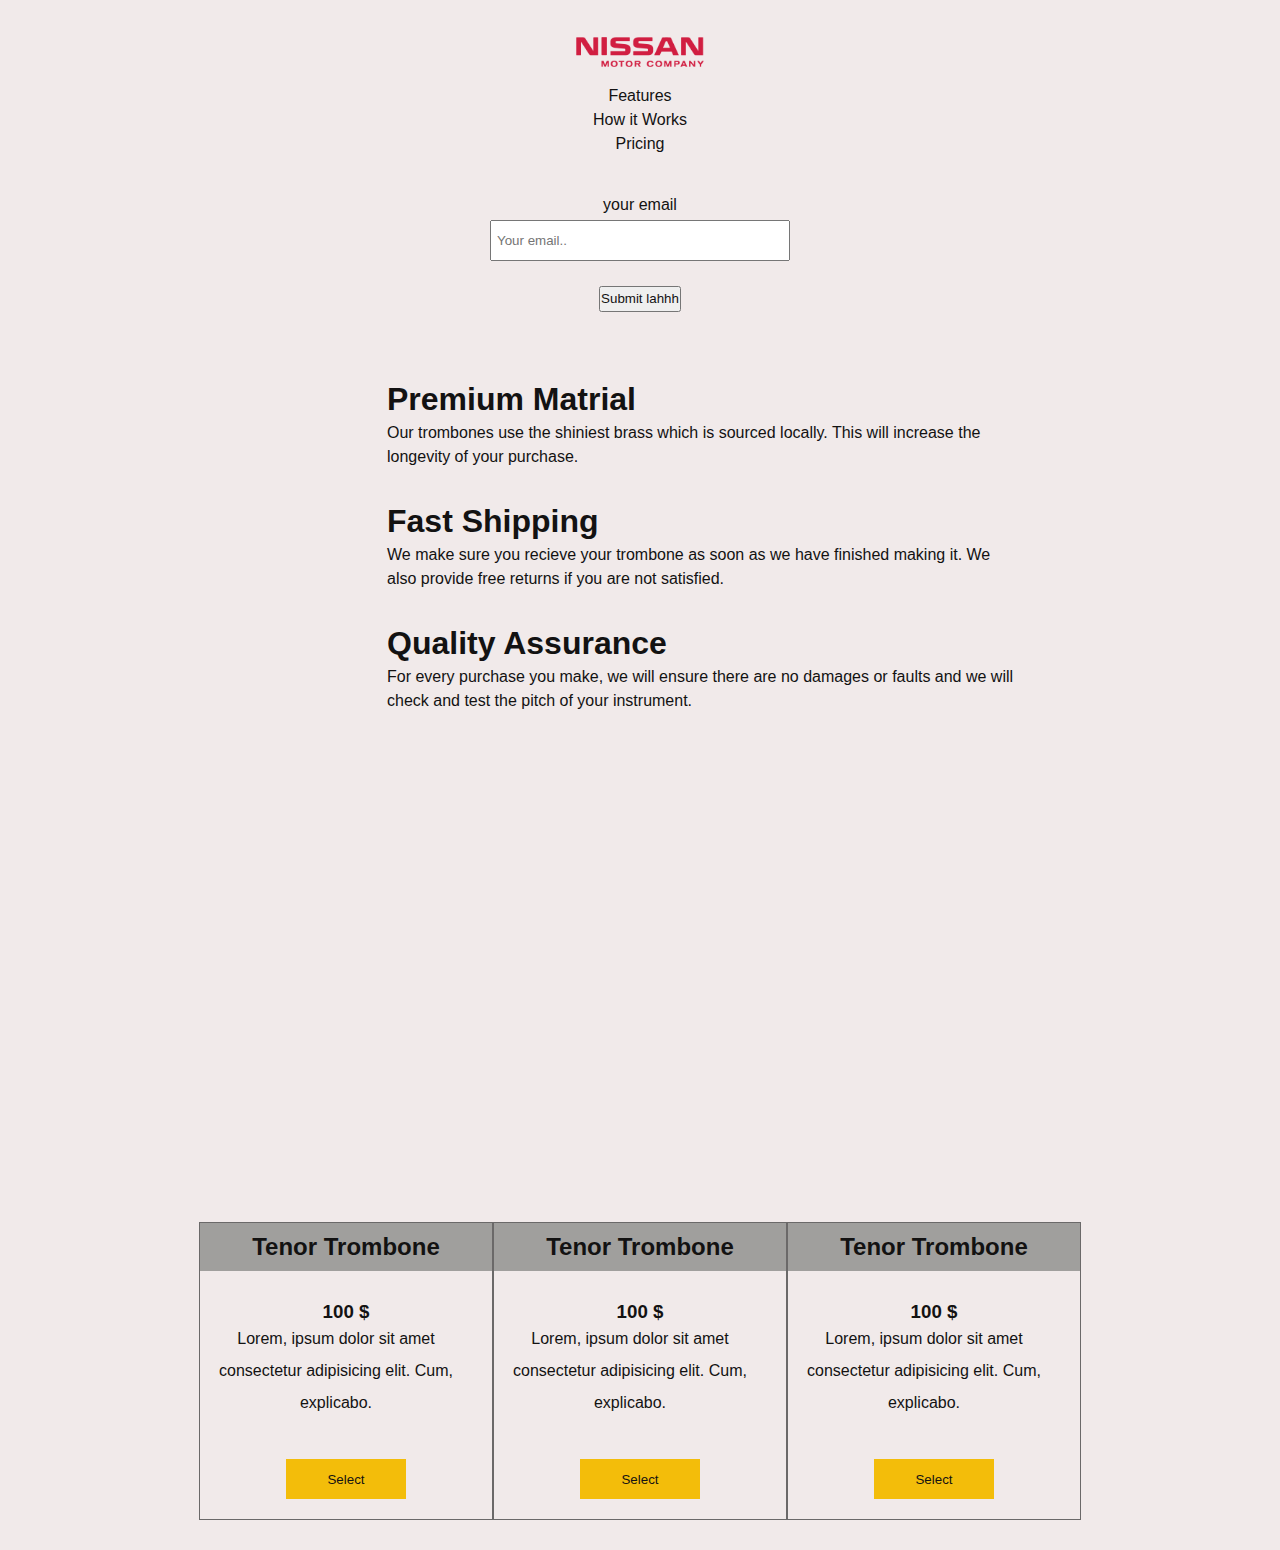
==== landing-page/index.html @ b7daccd7 "sisa footer" ====
<!DOCTYPE html>
<html lang="en">

<head>
  <meta charset="UTF-8">
  <meta name="viewport" content="width=device-width, initial-scale=1.0">
  <title>Landing Page</title>
  <link rel="stylesheet" href="css/main.css">
</head>

<body>
  <header id="header">
    <img src="./asset/logo.png" alt="loho png" class="header-img" srcset="">
    <nav id="nav-bar">
      <ul>
        <li class="nav-link"><a href="#">Features</a></li>
        <li class="nav-link"><a href="#">How it Works</a></li>
        <li class="nav-link"><a href="#">Pricing</a></li>
      </ul>
    </nav>
  </header>
  <main id="main">
    <form action="#" id="form">
      <label for="email">your email</label>
      <input type="email" id="email" name="email" placeholder="Your email..">
      <input type="submit" value="Submit lahhh" id="submit">
    </form>
    <div class="features" id="features">
      <div class="feat feat-1">
        <h1 class="title">Premium Matrial</h1>
        <p class="caption-features">Our trombones use the shiniest brass which is sourced locally. This will increase
          the longevity of your purchase. </p>
      </div>
      <div class="feat feat-2">
        <h1 class="title">Fast Shipping</h1>
        <p class="caption-features">We make sure you recieve your trombone as soon as we have finished making it. We
          also provide free returns if you are not satisfied. </p>
      </div>
      <div class="feat feat-3">
        <h1 class="title">Quality Assurance</h1>
        <p class="caption-features">For every purchase you make, we will ensure there are no damages or faults and we
          will check and test the pitch of your instrument. </p>
      </div>
    </div>
    <div class="video">
      <iframe width="560" height="315" src="https://www.youtube.com/embed/Jk52Q8PHy38" frameborder="0"
        allow="accelerometer; autoplay; clipboard-write; encrypted-media; gyroscope; picture-in-picture"
        allowfullscreen></iframe>
    </div>
    <div class="pricing">
      <div class="price">
        <h2>Tenor Trombone</h2>
        <h3>100 $</h3>
        <p>Lorem, ipsum dolor sit amet consectetur adipisicing elit. Cum, explicabo.</p>
        <button class="btn">Select</button>
      </div>
      <div class="price">
        <h2>Tenor Trombone</h2>
        <h3>100 $</h3>
        <p>Lorem, ipsum dolor sit amet consectetur adipisicing elit. Cum, explicabo.</p>
        <button class="btn">Select</button>
      </div>
      <div class="price">
        <h2>Tenor Trombone</h2>
        <h3>100 $</h3>
        <p>Lorem, ipsum dolor sit amet consectetur adipisicing elit. Cum, explicabo.</p>
        <button class="btn">Select</button>
      </div>
    </div>

  </main>
</body>

</html>
---- landing-page/css/main.css ----
* {
  margin: 0;
  padding: 0;
  font-family: Arial, Helvetica, sans-serif;
  color: #131212;
}

body {
  background-color: #f1eaea;
}

#header {
  background-color: #f1eaea;
  text-align: center;
  position: fixed;
  width: 100%;
  z-index: 2;
}

#header .header-img {
  width: 9em;
  display: block;
  margin: -20px auto -40px auto;
}

#header .nav-link {
  list-style-type: none;
  line-height: 1.5em;
}

#header .nav-link a {
  text-decoration: none;
}

#main {
  padding: 10px;
  margin: auto;
  position: relative;
  margin: auto;
  top: 10em;
  display: -webkit-box;
  display: -ms-flexbox;
  display: flex;
  -webkit-box-orient: vertical;
  -webkit-box-direction: normal;
      -ms-flex-direction: column;
          flex-direction: column;
}

#main #form {
  display: -webkit-box;
  display: -ms-flexbox;
  display: flex;
  -webkit-box-orient: vertical;
  -webkit-box-direction: normal;
      -ms-flex-direction: column;
          flex-direction: column;
  width: 300px;
  text-align: center;
  margin: 20px auto;
  line-height: 30px;
}

#main #form #submit {
  max-width: 70%;
  margin: 25px auto;
  height: 2em;
}

#main #form #email {
  height: 2em;
  padding: 5px;
}

#features {
  display: -webkit-box;
  display: -ms-flexbox;
  display: flex;
  -webkit-box-orient: vertical;
  -webkit-box-direction: normal;
      -ms-flex-direction: column;
          flex-direction: column;
  -webkit-box-align: center;
      -ms-flex-align: center;
          align-items: center;
  text-align: left;
}

#features .feat {
  line-height: 1.5em;
  margin-top: 20px;
  padding: 10px;
}

#features .feat h1, #features .feat p {
  margin-left: 125px;
}

#features .feat p {
  margin-top: 10px;
}

#features .feat::before {
  content: "";
  height: 80px;
  width: 80px;
  position: absolute;
}

#features .feat-1::before {
  background: url("https://www.flaticon.com/svg/static/icons/svg/599/599502.svg");
}

#features .feat-2::before {
  background: url("https://www.flaticon.com/svg/static/icons/svg/609/609361.svg");
}

#features .feat-3::before {
  background: url("https://www.flaticon.com/svg/static/icons/svg/786/786447.svg");
}

.video {
  margin: 5em auto;
}

.pricing {
  display: -webkit-box;
  display: -ms-flexbox;
  display: flex;
  -webkit-box-orient: vertical;
  -webkit-box-direction: normal;
      -ms-flex-direction: column;
          flex-direction: column;
  text-align: center;
}

.pricing .price {
  -webkit-box-sizing: border-box;
          box-sizing: border-box;
  border: #6b6969 solid 1px;
  width: 300px;
  margin: 20px auto;
}

.pricing .price h2 {
  text-align: center;
  padding: 10px 0;
  background-color: #a09f9d;
}

.pricing .price h3 {
  text-align: center;
  margin-top: 30px;
}

.pricing .price p {
  margin: 0 20px 20px 0;
  line-height: 2em;
}

.pricing .price .btn {
  margin: 20px 0;
  width: 120px;
  height: 40px;
  border: none;
  background-color: #f3bd0a;
}

@media only screen and (min-width: 600px) {
  .feat {
    max-width: 90%;
  }
}

@media only screen and (min-width: 768px) {
  .feat {
    max-width: 75%;
  }
  .pricing {
    -webkit-box-orient: horizontal;
    -webkit-box-direction: normal;
        -ms-flex-direction: row;
            flex-direction: row;
    width: 70%;
    margin: auto;
  }
}

@media only screen and (min-width: 992px) {
  .feat {
    max-width: 60%;
  }
}
/*# sourceMappingURL=main.css.map */
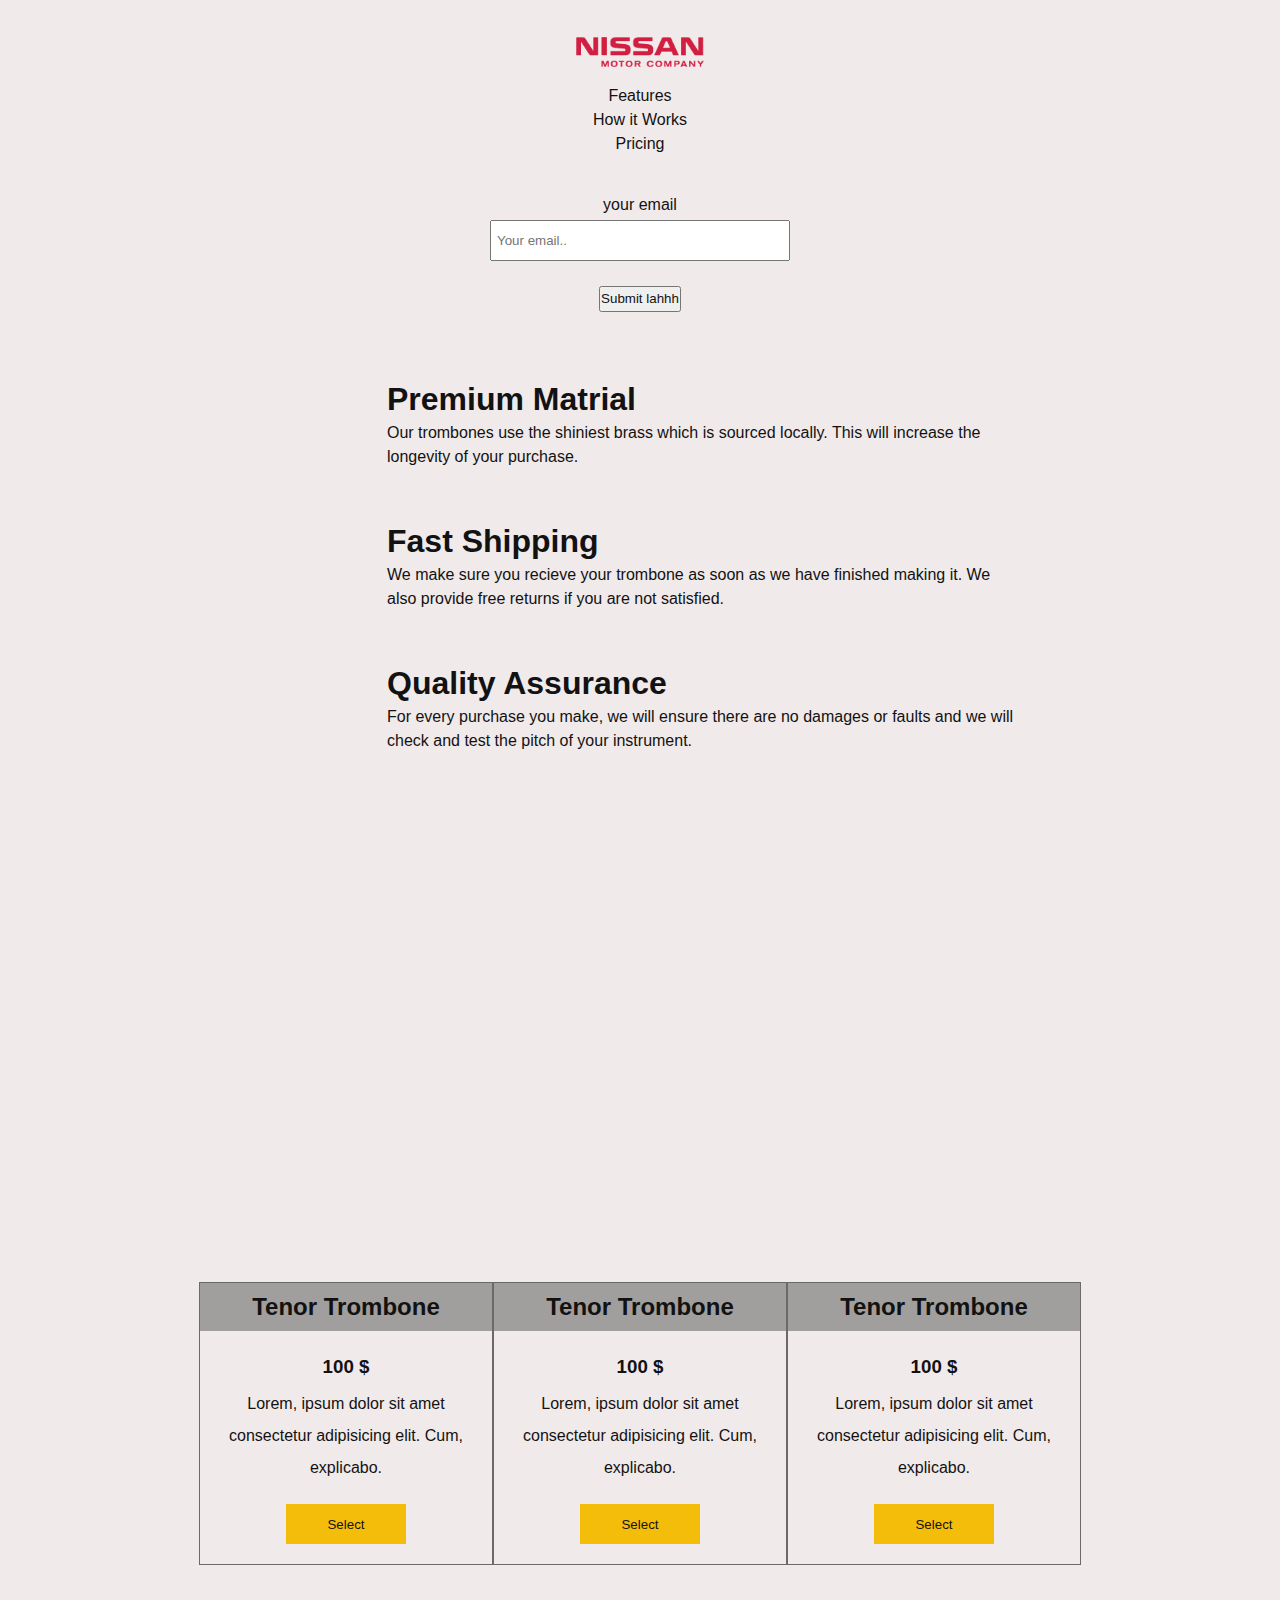
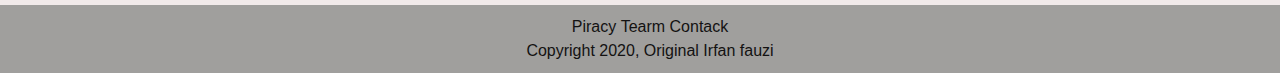
==== commit c0b7f559: "mobile version finish" ====
--- a/landing-page/index.html
+++ b/landing-page/index.html
@@ -20,7 +20,7 @@
     </nav>
   </header>
   <main id="main">
-    <form action="#" id="form">
+    <form action="https://www.freecodecamp.com/email-submit" id="form">
       <label for="email">your email</label>
       <input type="email" id="email" name="email" placeholder="Your email..">
       <input type="submit" value="Submit lahhh" id="submit">
@@ -69,6 +69,16 @@
     </div>
 
   </main>
+  <footer id="footer">
+    <div class="foot">
+      <ul>
+        <li><a href="#">Piracy</a></li>
+        <li><a href="#">Tearm</a></li>
+        <li><a href="#">Contack</a></li>
+      </ul>
+      <p>Copyright 2020, Original Irfan fauzi</p>
+    </div>
+  </footer>
 </body>
 
 </html>--- a/landing-page/css/main.css
+++ b/landing-page/css/main.css
@@ -88,7 +88,7 @@
 
 #features .feat {
   line-height: 1.5em;
-  margin-top: 20px;
+  margin: 20px 0;
   padding: 10px;
 }
 
@@ -150,11 +150,11 @@
 
 .pricing .price h3 {
   text-align: center;
-  margin-top: 30px;
+  margin: 25px auto 10px auto;
 }
 
 .pricing .price p {
-  margin: 0 20px 20px 0;
+  margin: auto 20px;
   line-height: 2em;
 }
 
@@ -164,6 +164,37 @@
   height: 40px;
   border: none;
   background-color: #f3bd0a;
+}
+
+#footer {
+  background-color: #a09f9d;
+  height: 3em;
+  width: 100%;
+  position: relative;
+  margin-top: 170px;
+  padding: 10px;
+}
+
+#footer .foot {
+  margin: 0 auto;
+  width: 300px;
+  -webkit-box-sizing: border-box;
+          box-sizing: border-box;
+  text-align: center;
+}
+
+#footer li, #footer p {
+  line-height: 1.5em;
+  display: inline;
+  text-align: center;
+}
+
+#footer li a, #footer p a {
+  text-decoration: none;
+}
+
+#footer li p, #footer p p {
+  font-size: 20px;
 }
 
 @media only screen and (min-width: 600px) {
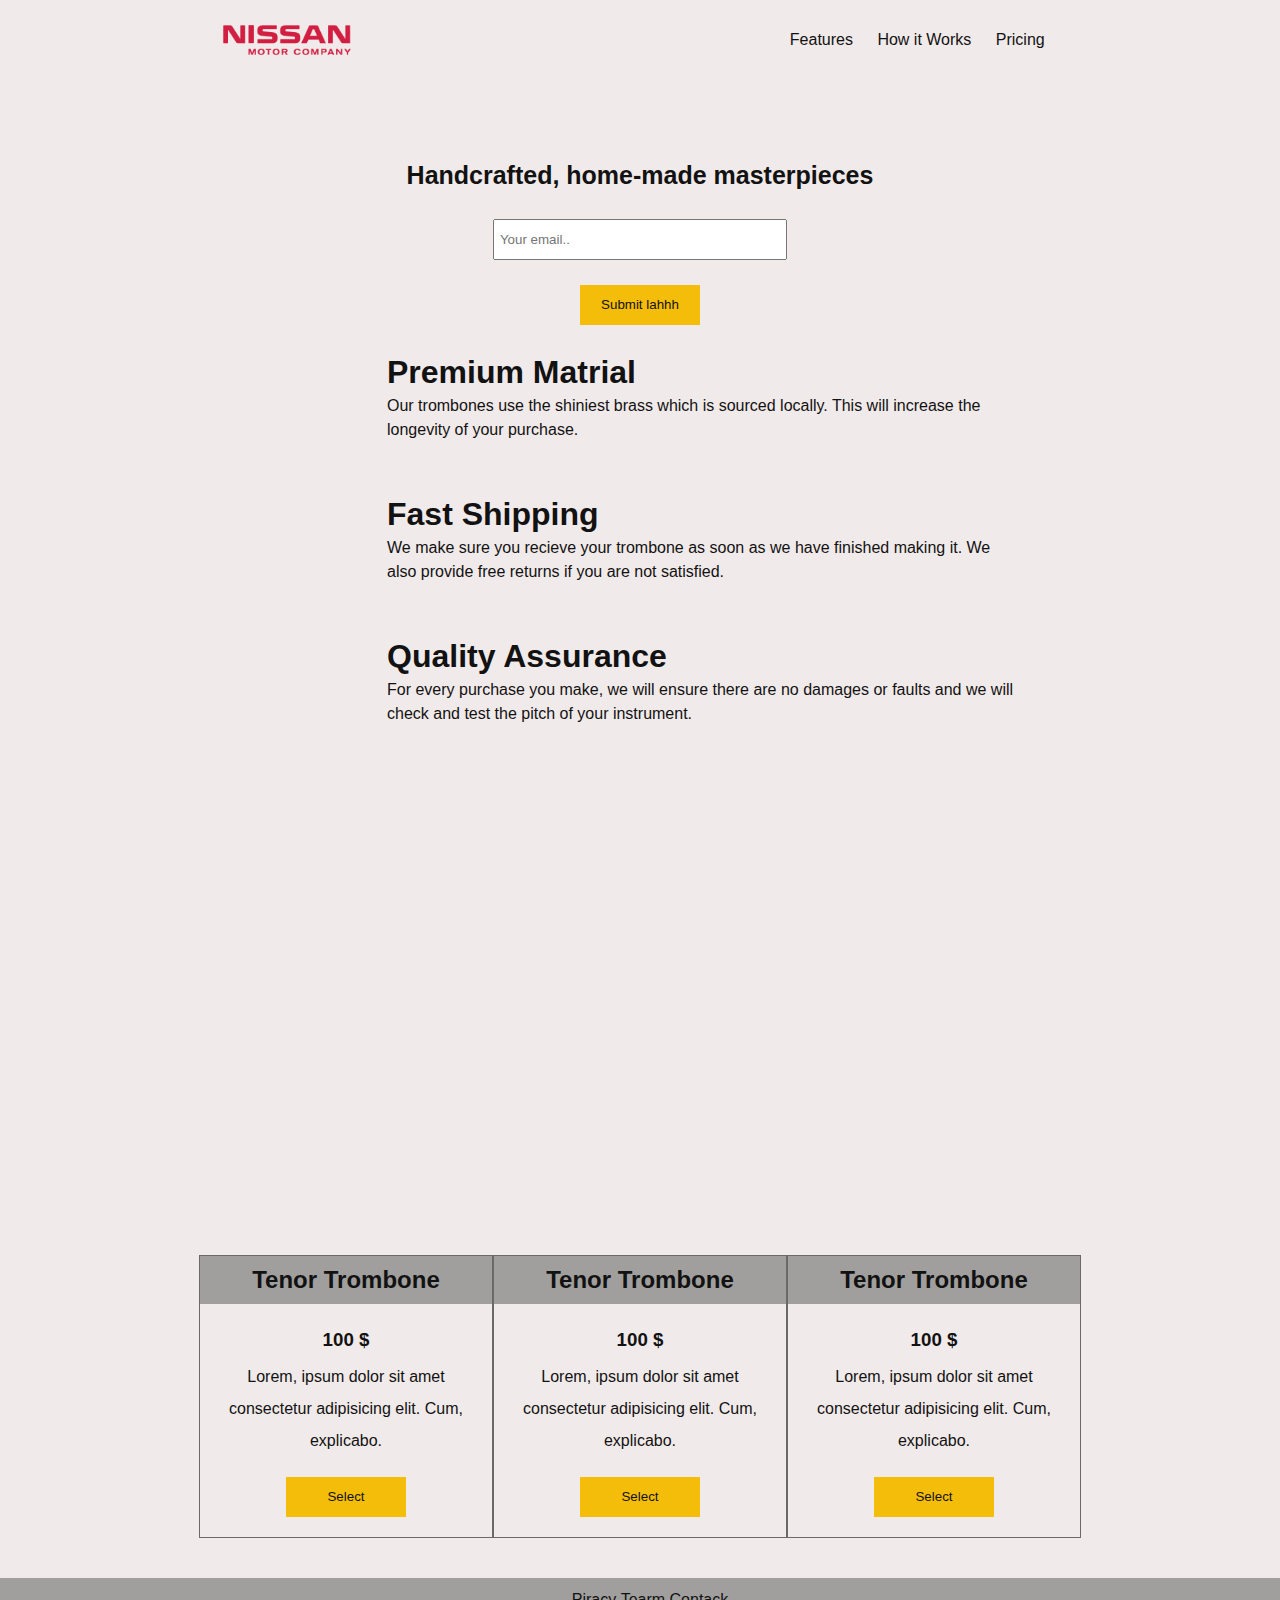
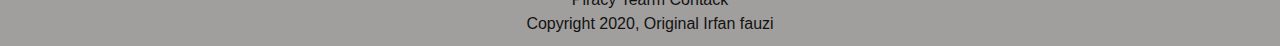
==== commit ab77c4bb: "resize label and buton email form" ====
--- a/landing-page/index.html
+++ b/landing-page/index.html
@@ -21,7 +21,7 @@
   </header>
   <main id="main">
     <form action="https://www.freecodecamp.com/email-submit" id="form">
-      <label for="email">your email</label>
+      <label for="email">Handcrafted, home-made masterpieces</label>
       <input type="email" id="email" name="email" placeholder="Your email..">
       <input type="submit" value="Submit lahhh" id="submit">
     </form>
--- a/landing-page/css/main.css
+++ b/landing-page/css/main.css
@@ -1,77 +1,3 @@
-* {
-  margin: 0;
-  padding: 0;
-  font-family: Arial, Helvetica, sans-serif;
-  color: #131212;
-}
-
-body {
-  background-color: #f1eaea;
-}
-
-#header {
-  background-color: #f1eaea;
-  text-align: center;
-  position: fixed;
-  width: 100%;
-  z-index: 2;
-}
-
-#header .header-img {
-  width: 9em;
-  display: block;
-  margin: -20px auto -40px auto;
-}
-
-#header .nav-link {
-  list-style-type: none;
-  line-height: 1.5em;
-}
-
-#header .nav-link a {
-  text-decoration: none;
-}
-
-#main {
-  padding: 10px;
-  margin: auto;
-  position: relative;
-  margin: auto;
-  top: 10em;
-  display: -webkit-box;
-  display: -ms-flexbox;
-  display: flex;
-  -webkit-box-orient: vertical;
-  -webkit-box-direction: normal;
-      -ms-flex-direction: column;
-          flex-direction: column;
-}
-
-#main #form {
-  display: -webkit-box;
-  display: -ms-flexbox;
-  display: flex;
-  -webkit-box-orient: vertical;
-  -webkit-box-direction: normal;
-      -ms-flex-direction: column;
-          flex-direction: column;
-  width: 300px;
-  text-align: center;
-  margin: 20px auto;
-  line-height: 30px;
-}
-
-#main #form #submit {
-  max-width: 70%;
-  margin: 25px auto;
-  height: 2em;
-}
-
-#main #form #email {
-  height: 2em;
-  padding: 5px;
-}
-
 #features {
   display: -webkit-box;
   display: -ms-flexbox;
@@ -119,51 +45,22 @@
   background: url("https://www.flaticon.com/svg/static/icons/svg/786/786447.svg");
 }
 
-.video {
-  margin: 5em auto;
-}
-
-.pricing {
-  display: -webkit-box;
-  display: -ms-flexbox;
-  display: flex;
-  -webkit-box-orient: vertical;
-  -webkit-box-direction: normal;
-      -ms-flex-direction: column;
-          flex-direction: column;
-  text-align: center;
-}
-
-.pricing .price {
-  -webkit-box-sizing: border-box;
-          box-sizing: border-box;
-  border: #6b6969 solid 1px;
-  width: 300px;
-  margin: 20px auto;
-}
-
-.pricing .price h2 {
-  text-align: center;
-  padding: 10px 0;
-  background-color: #a09f9d;
-}
-
-.pricing .price h3 {
-  text-align: center;
-  margin: 25px auto 10px auto;
-}
-
-.pricing .price p {
-  margin: auto 20px;
-  line-height: 2em;
-}
-
-.pricing .price .btn {
-  margin: 20px 0;
-  width: 120px;
-  height: 40px;
-  border: none;
-  background-color: #f3bd0a;
+@media only screen and (min-width: 600px) {
+  .feat {
+    max-width: 90%;
+  }
+}
+
+@media only screen and (min-width: 768px) {
+  .feat {
+    max-width: 75%;
+  }
+}
+
+@media only screen and (min-width: 992px) {
+  .feat {
+    max-width: 60%;
+  }
 }
 
 #footer {
@@ -197,16 +94,166 @@
   font-size: 20px;
 }
 
-@media only screen and (min-width: 600px) {
-  .feat {
-    max-width: 90%;
-  }
+#form {
+  display: -webkit-box;
+  display: -ms-flexbox;
+  display: flex;
+  -webkit-box-orient: vertical;
+  -webkit-box-direction: normal;
+      -ms-flex-direction: column;
+          flex-direction: column;
+  max-width: 100%;
+  text-align: center;
+  margin: 20px auto;
+  line-height: 30px;
+}
+
+#form label {
+  font-size: 25px;
+  margin: 0.6rem 0;
+  padding-bottom: 20px;
+  font-weight: bolder;
+}
+
+#form #submit {
+  margin: 25px auto;
+  height: 40px;
+  background-color: #f3bd0a;
+  border: none;
+  width: 120px;
+}
+
+#form #email {
+  height: 2em;
+  padding: 5px;
+  width: 60%;
+  margin: auto;
+}
+
+@media only screen and (min-width: 992px) {
+  #form {
+    margin: -20px auto;
+  }
+}
+
+#header {
+  background-color: #f1eaea;
+  text-align: center;
+  position: fixed;
+  width: 100%;
+  z-index: 2;
+}
+
+#header .header-img {
+  width: 9em;
+  display: block;
+  margin: -20px auto -40px auto;
+}
+
+#header .nav-link {
+  list-style-type: none;
+  line-height: 1.5em;
+}
+
+#header .nav-link a {
+  text-decoration: none;
 }
 
 @media only screen and (min-width: 768px) {
-  .feat {
-    max-width: 75%;
-  }
+  #header {
+    display: -webkit-box;
+    display: -ms-flexbox;
+    display: flex;
+    -ms-flex-pack: distribute;
+        justify-content: space-around;
+    -webkit-box-align: center;
+        -ms-flex-align: center;
+            align-items: center;
+    height: 5em;
+  }
+  #header .nav-link {
+    display: inline-block;
+    margin-right: 20px;
+  }
+  #header .header-img {
+    margin: 0;
+  }
+}
+
+.pricing {
+  display: -webkit-box;
+  display: -ms-flexbox;
+  display: flex;
+  -webkit-box-orient: vertical;
+  -webkit-box-direction: normal;
+      -ms-flex-direction: column;
+          flex-direction: column;
+  text-align: center;
+}
+
+.pricing .price {
+  -webkit-box-sizing: border-box;
+          box-sizing: border-box;
+  border: #6b6969 solid 1px;
+  width: 300px;
+  margin: 20px auto;
+}
+
+.pricing .price h2 {
+  text-align: center;
+  padding: 10px 0;
+  background-color: #a09f9d;
+}
+
+.pricing .price h3 {
+  text-align: center;
+  margin: 25px auto 10px auto;
+}
+
+.pricing .price p {
+  margin: auto 20px;
+  line-height: 2em;
+}
+
+.pricing .price .btn {
+  margin: 20px 0;
+  width: 120px;
+  height: 40px;
+  border: none;
+  background-color: #f3bd0a;
+}
+
+.video {
+  margin: 5em auto;
+}
+
+* {
+  margin: 0;
+  padding: 0;
+  font-family: Arial, Helvetica, sans-serif;
+  color: #131212;
+}
+
+body {
+  background-color: #f1eaea;
+}
+
+#main {
+  padding: 10px;
+  margin: auto;
+  position: relative;
+  margin: auto;
+  top: 10em;
+  display: -webkit-box;
+  display: -ms-flexbox;
+  display: flex;
+  -webkit-box-orient: vertical;
+  -webkit-box-direction: normal;
+      -ms-flex-direction: column;
+          flex-direction: column;
+}
+
+@media only screen and (min-width: 992px) {
   .pricing {
     -webkit-box-orient: horizontal;
     -webkit-box-direction: normal;
@@ -216,10 +263,4 @@
     margin: auto;
   }
 }
-
-@media only screen and (min-width: 992px) {
-  .feat {
-    max-width: 60%;
-  }
-}
 /*# sourceMappingURL=main.css.map */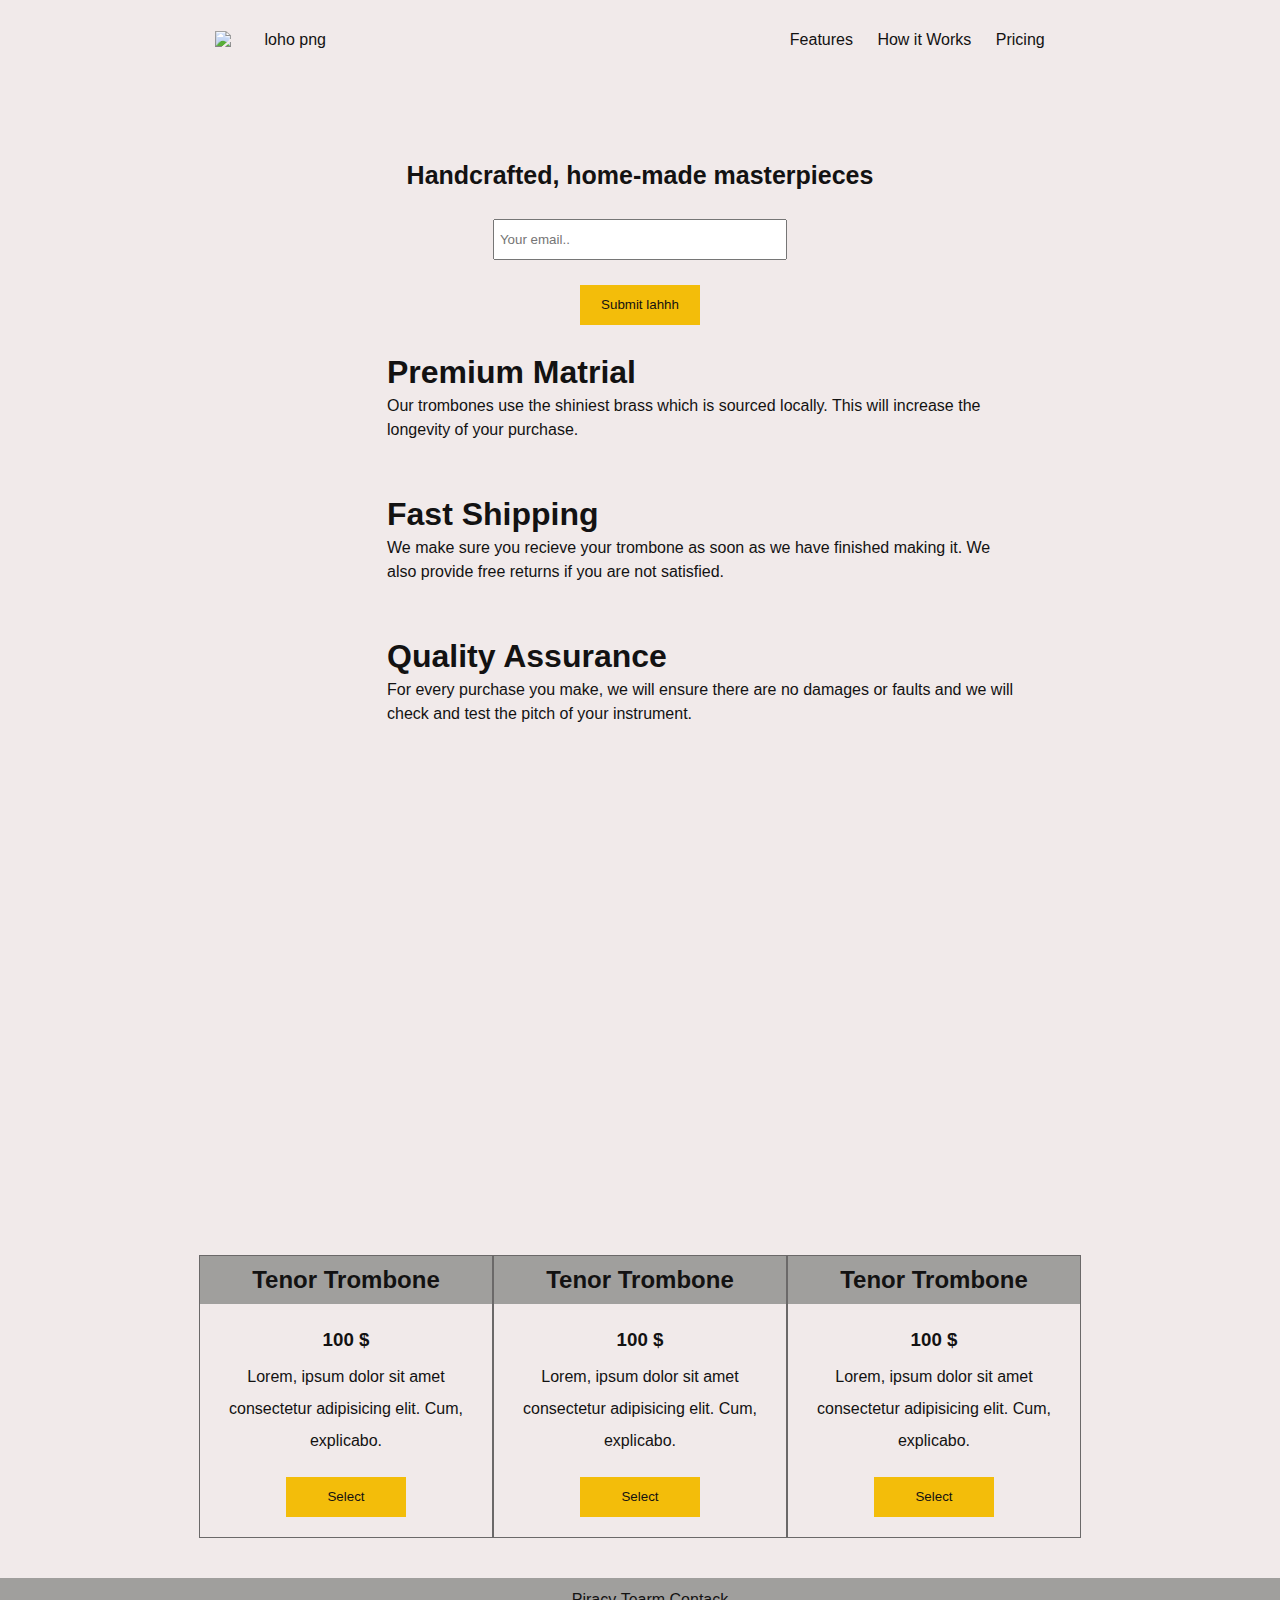
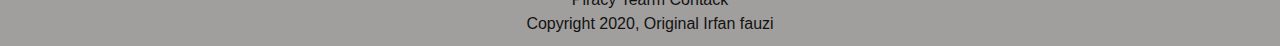
==== commit 5ff081ba: "test complete" ====
--- a/landing-page/index.html
+++ b/landing-page/index.html
@@ -10,12 +10,14 @@
 
 <body>
   <header id="header">
-    <img src="./asset/logo.png" alt="loho png" class="header-img" srcset="">
+    <img
+      src="https://previews.dropbox.com/p/thumb/[base64]/p.png?fv_content=true&size_mode=5"
+      alt="loho png" id="header-img" class="header-img" srcset="">
     <nav id="nav-bar">
       <ul>
-        <li class="nav-link"><a href="#">Features</a></li>
-        <li class="nav-link"><a href="#">How it Works</a></li>
-        <li class="nav-link"><a href="#">Pricing</a></li>
+        <li class="nav-link"><a href="#features">Features</a></li>
+        <li class="nav-link"><a href="#how-it-works">How it Works</a></li>
+        <li class="nav-link"><a href="#pricing">Pricing</a></li>
       </ul>
     </nav>
   </header>
@@ -25,7 +27,7 @@
       <input type="email" id="email" name="email" placeholder="Your email..">
       <input type="submit" value="Submit lahhh" id="submit">
     </form>
-    <div class="features" id="features">
+    <section class="features" id="features">
       <div class="feat feat-1">
         <h1 class="title">Premium Matrial</h1>
         <p class="caption-features">Our trombones use the shiniest brass which is sourced locally. This will increase
@@ -41,13 +43,14 @@
         <p class="caption-features">For every purchase you make, we will ensure there are no damages or faults and we
           will check and test the pitch of your instrument. </p>
       </div>
-    </div>
-    <div class="video">
-      <iframe width="560" height="315" src="https://www.youtube.com/embed/Jk52Q8PHy38" frameborder="0"
-        allow="accelerometer; autoplay; clipboard-write; encrypted-media; gyroscope; picture-in-picture"
+    </section>
+    <section id="how-it-works">
+      <iframe width="560" id="video" class="video" height="315" src="https://www.youtube.com/embed/Jk52Q8PHy38"
+        frameborder="0" allow="accelerometer; autoplay; clipboard-write; encrypted-media; gyroscope; picture-in-picture"
         allowfullscreen></iframe>
-    </div>
-    <div class="pricing">
+    </section>
+
+    <section class="pricing" id="pricing">
       <div class="price">
         <h2>Tenor Trombone</h2>
         <h3>100 $</h3>
@@ -66,7 +69,7 @@
         <p>Lorem, ipsum dolor sit amet consectetur adipisicing elit. Cum, explicabo.</p>
         <button class="btn">Select</button>
       </div>
-    </div>
+    </section>
 
   </main>
   <footer id="footer">
--- a/landing-page/css/main.css
+++ b/landing-page/css/main.css
@@ -223,7 +223,7 @@
   background-color: #f3bd0a;
 }
 
-.video {
+#how-it-works {
   margin: 5em auto;
 }
 
